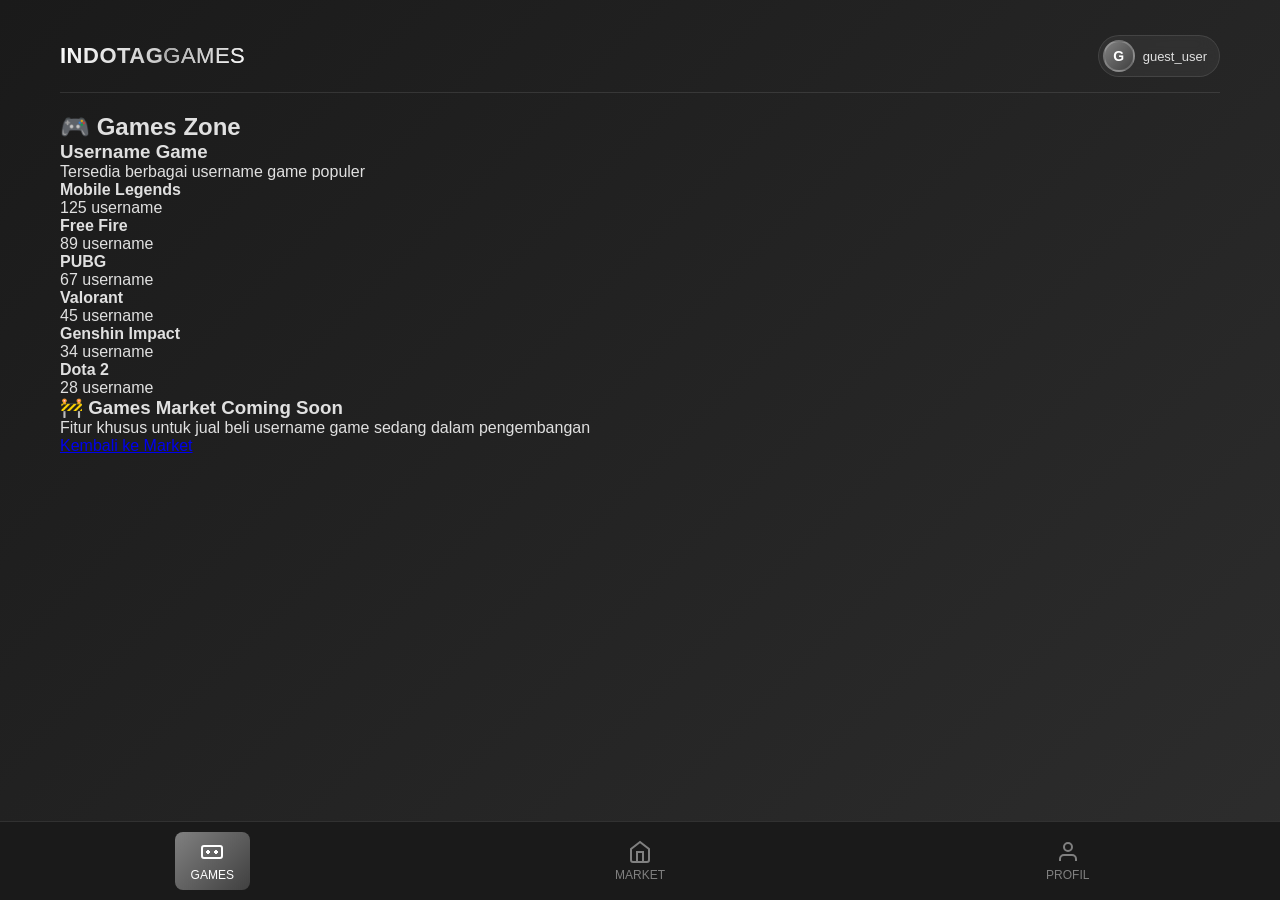
==== games.html @ 8c18d391 "Create games.html" ====
<!DOCTYPE html>
<html lang="en">
<head>
    <meta charset="UTF-8">
    <meta name="viewport" content="width=device-width, initial-scale=1.0, maximum-scale=1.0, user-scalable=no">
    <title>IndoTag - Games</title>
    <link rel="stylesheet" href="css/style.css">
    <link rel="stylesheet" href="css/profil.css">
    <script src="https://telegram.org/js/telegram-web-app.js"></script>
</head>
<body>
    <div class="container">
        <!-- Header -->
        <header class="header">
            <div class="logo">
                <h1>INDOTAG<span>GAMES</span></h1>
            </div>
            <div class="user-profile" id="userProfile">
                <div class="user-avatar" id="userAvatar">G</div>
                <span class="username" id="displayName">guest_user</span>
            </div>
        </header>

        <!-- Games Content -->
        <div class="games-container">
            <h2 class="section-title">🎮 Games Zone</h2>
            
            <!-- Featured Games -->
            <div class="featured-games">
                <div class="featured-card">
                    <h3>Username Game</h3>
                    <p>Tersedia berbagai username game populer</p>
                </div>
            </div>

            <!-- Game Categories -->
            <div class="game-categories">
                <div class="category-card">
                    <h4>Mobile Legends</h4>
                    <p>125 username</p>
                </div>
                <div class="category-card">
                    <h4>Free Fire</h4>
                    <p>89 username</p>
                </div>
                <div class="category-card">
                    <h4>PUBG</h4>
                    <p>67 username</p>
                </div>
                <div class="category-card">
                    <h4>Valorant</h4>
                    <p>45 username</p>
                </div>
                <div class="category-card">
                    <h4>Genshin Impact</h4>
                    <p>34 username</p>
                </div>
                <div class="category-card">
                    <h4>Dota 2</h4>
                    <p>28 username</p>
                </div>
            </div>

            <!-- Coming Soon -->
            <div class="coming-soon">
                <h3>🚧 Games Market Coming Soon</h3>
                <p>Fitur khusus untuk jual beli username game sedang dalam pengembangan</p>
                <a href="/index.html" class="back-to-market">Kembali ke Market</a>
            </div>
        </div>

        <!-- Bottom Navigation -->
        <nav class="bottom-nav">
            <a href="/games.html" class="nav-item active">
                <svg width="24" height="24" viewBox="0 0 24 24" fill="none" stroke="currentColor" stroke-width="2">
                    <rect x="2" y="6" width="20" height="12" rx="2"/>
                    <path d="M6 12h4M14 12h4M8 10v4M16 10v4"/>
                </svg>
                <span>GAMES</span>
            </a>
            <a href="/index.html" class="nav-item">
                <svg width="24" height="24" viewBox="0 0 24 24" fill="none" stroke="currentColor" stroke-width="2">
                    <path d="M3 9l9-7 9 7v11a2 2 0 0 1-2 2H5a2 2 0 0 1-2-2z"/>
                    <polyline points="9 22 9 12 15 12 15 22"/>
                </svg>
                <span>MARKET</span>
            </a>
            <a href="/profil.html" class="nav-item">
                <svg width="24" height="24" viewBox="0 0 24 24" fill="none" stroke="currentColor" stroke-width="2">
                    <path d="M20 21v-2a4 4 0 0 0-4-4H8a4 4 0 0 0-4 4v2"/>
                    <circle cx="12" cy="7" r="4"/>
                </svg>
                <span>PROFIL</span>
            </a>
        </nav>
    </div>

    <script src="js/main.js"></script>
</body>
</html>
---- css/style.css ----
* {
    margin: 0;
    padding: 0;
    box-sizing: border-box;
    font-family: -apple-system, BlinkMacSystemFont, 'Segoe UI', Roboto, Oxygen, Ubuntu, sans-serif;
}

html, body {
    width: 100%;
    height: 100%;
    overflow-x: hidden;
    position: fixed;
    overflow-y: auto;
}

body {
    background: linear-gradient(135deg, #1a1a1a 0%, #2d2d2d 100%);
    color: #e0e0e0;
    min-height: 100vh;
}

.container {
    max-width: 1200px;
    margin: 0 auto;
    padding: 20px 20px 80px 20px;
    width: 100%;
    min-height: 100%;
    overflow-y: auto;
}

/* Header */
.header {
    display: flex;
    justify-content: space-between;
    align-items: center;
    padding: 15px 0;
    border-bottom: 1px solid rgba(255,255,255,0.1);
    margin-bottom: 20px;
    width: 100%;
}

.logo h1 {
    font-size: 22px;
    font-weight: 700;
    background: linear-gradient(135deg, #ffffff 0%, #a0a0a0 100%);
    -webkit-background-clip: text;
    -webkit-text-fill-color: transparent;
    letter-spacing: 0.5px;
    white-space: nowrap;
}

.logo span {
    background: linear-gradient(135deg, #a0a0a0 0%, #ffffff 100%);
    -webkit-background-clip: text;
    -webkit-text-fill-color: transparent;
    font-weight: 300;
}

.user-profile {
    display: flex;
    align-items: center;
    gap: 8px;
    background: rgba(255,255,255,0.05);
    padding: 4px 12px 4px 4px;
    border-radius: 30px;
    border: 1px solid rgba(255,255,255,0.1);
    backdrop-filter: blur(10px);
    margin-left: auto;
}

.user-avatar {
    width: 32px;
    height: 32px;
    background: linear-gradient(135deg, #808080, #404040);
    color: white;
    border-radius: 50%;
    display: flex;
    align-items: center;
    justify-content: center;
    font-weight: 600;
    text-transform: uppercase;
    border: 2px solid rgba(255,255,255,0.2);
    font-size: 14px;
    overflow: hidden;
}

.user-avatar img {
    width: 100%;
    height: 100%;
    object-fit: cover;
}

.username {
    font-size: 13px;
    font-weight: 500;
    color: #e0e0e0;
    max-width: 120px;
    overflow: hidden;
    text-overflow: ellipsis;
    white-space: nowrap;
}

/* Search Section */
.search-section {
    margin-bottom: 20px;
    width: 100%;
}

.search-box {
    display: flex;
    gap: 8px;
    align-items: center;
    width: 100%;
}

.search-input-wrapper {
    position: relative;
    flex: 1;
}

.search-input-wrapper input {
    width: 100%;
    padding: 12px 40px 12px 16px;
    background: rgba(255, 255, 255, 0.05);
    border: 1px solid rgba(255, 255, 255, 0.1);
    border-radius: 10px;
    font-size: 14px;
    color: #e0e0e0;
    outline: none;
    transition: all 0.3s;
}

.search-input-wrapper input:focus {
    border-color: #808080;
    background: rgba(255, 255, 255, 0.08);
    box-shadow: 0 0 0 2px rgba(128, 128, 128, 0.2);
}

.search-input-wrapper input::placeholder {
    color: #808080;
}

.clear-search {
    position: absolute;
    right: 10px;
    top: 50%;
    transform: translateY(-50%);
    background: none;
    border: none;
    color: #808080;
    font-size: 20px;
    cursor: pointer;
    width: 24px;
    height: 24px;
    display: flex;
    align-items: center;
    justify-content: center;
    border-radius: 50%;
    transition: all 0.2s;
    padding: 0;
}

.clear-search:hover {
    background: rgba(255, 255, 255, 0.1);
    color: #ffffff;
}

/* Tombol Cari */
#searchBtn {
    padding: 12px 24px;
    background: linear-gradient(135deg, #808080, #404040);
    color: white;
    border: none;
    border-radius: 10px;
    font-size: 14px;
    font-weight: 600;
    cursor: pointer;
    transition: all 0.3s;
    text-transform: uppercase;
    letter-spacing: 0.5px;
    white-space: nowrap;
    min-width: 80px;
    height: 46px;
}

#searchBtn:hover {
    background: linear-gradient(135deg, #909090, #505050);
    transform: translateY(-2px);
    box-shadow: 0 5px 15px rgba(0, 0, 0, 0.3);
}

/* Filter Bar */
.filter-bar {
    display: flex;
    align-items: center;
    gap: 12px;
    margin-top: 12px;
    width: 100%;
}

.filter-toggle {
    display: flex;
    align-items: center;
    gap: 6px;
    padding: 8px 16px;
    background: rgba(255,255,255,0.05);
    border: 1px solid rgba(255,255,255,0.1);
    border-radius: 8px;
    color: #e0e0e0;
    font-weight: 600;
    font-size: 13px;
    cursor: pointer;
    transition: all 0.3s;
    white-space: nowrap;
}

.filter-toggle:hover {
    background: rgba(255,255,255,0.1);
    border-color: #808080;
}

.filter-toggle svg {
    stroke: #e0e0e0;
    width: 14px;
    height: 14px;
}

.active-filters {
    display: flex;
    flex-wrap: wrap;
    gap: 6px;
    flex: 1;
    overflow: hidden;
}

.filter-tag {
    display: inline-flex;
    align-items: center;
    gap: 4px;
    padding: 4px 10px;
    background: rgba(128,128,128,0.2);
    border: 1px solid rgba(128,128,128,0.3);
    border-radius: 16px;
    font-size: 11px;
    color: #e0e0e0;
    white-space: nowrap;
}

.filter-tag button {
    background: none;
    border: none;
    color: #808080;
    cursor: pointer;
    font-size: 14px;
    display: flex;
    align-items: center;
    padding: 0 2px;
}

.filter-tag button:hover {
    color: #ffffff;
}

/* Filter Panel - Full Screen */
.filter-panel {
    position: fixed;
    top: 100%;
    left: 0;
    right: 0;
    bottom: 0;
    background: #1a1a1a;
    transform: translateY(0);
    transition: transform 0.3s ease;
    z-index: 1000;
    width: 100%;
    height: 100%;
    display: flex;
    flex-direction: column;
    overflow: hidden;
}

.filter-panel.show {
    transform: translateY(-100%);
}

.filter-panel-header {
    display: flex;
    justify-content: space-between;
    align-items: center;
    padding: 16px 20px;
    border-bottom: 1px solid rgba(255,255,255,0.1);
    background: #1a1a1a;
    flex-shrink: 0;
}

.filter-panel-header h3 {
    color: #ffffff;
    font-size: 18px;
    font-weight: 600;
}

.close-filter {
    background: none;
    border: none;
    color: #808080;
    font-size: 28px;
    cursor: pointer;
    width: 40px;
    height: 40px;
    display: flex;
    align-items: center;
    justify-content: center;
    border-radius: 50%;
    transition: all 0.3s;
}

.close-filter:hover {
    background: rgba(255,255,255,0.1);
    color: #ffffff;
}

.filter-panel-content {
    padding: 20px;
    overflow-y: auto;
    flex: 1;
    -webkit-overflow-scrolling: touch;
}

/* Filter Group dengan Accordion */
.filter-group {
    margin-bottom: 12px;
    border: 1px solid rgba(255, 255, 255, 0.1);
    border-radius: 10px;
    overflow: hidden;
}

.filter-group-header {
    display: flex;
    justify-content: space-between;
    align-items: center;
    padding: 16px 20px;
    background: rgba(255, 255, 255, 0.03);
    cursor: pointer;
    transition: all 0.3s;
    border-bottom: 1px solid transparent;
}

.filter-group-header:hover {
    background: rgba(255, 255, 255, 0.05);
}

.filter-group-header.active {
    border-bottom-color: rgba(255, 255, 255, 0.1);
}

.filter-group-header .filter-label {
    margin-bottom: 0;
    font-size: 14px;
    color: #ffffff;
}

.filter-group-header .arrow {
    color: #808080;
    font-size: 16px;
    transition: transform 0.3s;
}

.filter-group-header.active .arrow {
    transform: rotate(180deg);
}

.filter-group-content {
    max-height: 0;
    opacity: 0;
    overflow: hidden;
    transition: max-height 0.3s ease, opacity 0.3s ease, padding 0.3s ease;
    padding: 0 20px;
    background: rgba(255, 255, 255, 0.02);
}

.filter-group-content.show {
    max-height: 500px;
    opacity: 1;
    padding: 20px;
}

.filter-group-content .filter-options {
    margin-bottom: 0;
}

.filter-label {
    display: block;
    color: #a0a0a0;
    font-size: 13px;
    font-weight: 600;
    text-transform: uppercase;
    letter-spacing: 0.5px;
    margin-bottom: 12px;
}

.filter-options {
    display: flex;
    flex-wrap: wrap;
    gap: 8px;
}

.filter-options.grid-2 {
    display: grid;
    grid-template-columns: repeat(2, 1fr);
    gap: 8px;
}

.filter-options.grid-3 {
    display: grid;
    grid-template-columns: repeat(3, 1fr);
    gap: 8px;
}

.filter-option {
    padding: 10px 12px;
    background: rgba(255,255,255,0.05);
    border: 1px solid rgba(255,255,255,0.1);
    border-radius: 8px;
    color: #e0e0e0;
    font-size: 13px;
    font-weight: 500;
    cursor: pointer;
    transition: all 0.3s;
    text-align: center;
    width: 100%;
}

.filter-option:hover {
    background: rgba(255,255,255,0.1);
    border-color: #808080;
}

.filter-option.active {
    background: linear-gradient(135deg, #808080, #404040);
    border-color: #808080;
    color: white;
}

.price-range {
    display: flex;
    align-items: center;
    gap: 10px;
}

.price-range input {
    flex: 1;
    padding: 12px;
    background: rgba(255,255,255,0.05);
    border: 1px solid rgba(255,255,255,0.1);
    border-radius: 8px;
    color: #e0e0e0;
    font-size: 14px;
    outline: none;
    min-width: 0;
}

.price-range input:focus {
    border-color: #808080;
}

.price-range span {
    color: #808080;
    font-size: 14px;
}

.filter-panel-footer {
    display: flex;
    gap: 12px;
    padding: 16px 20px;
    border-top: 1px solid rgba(255,255,255,0.1);
    background: #1a1a1a;
    flex-shrink: 0;
}

.btn-reset, .btn-apply {
    flex: 1;
    padding: 14px;
    border-radius: 10px;
    font-size: 14px;
    font-weight: 600;
    cursor: pointer;
    transition: all 0.3s;
    text-transform: uppercase;
    letter-spacing: 0.5px;
}

.btn-reset {
    background: rgba(255,255,255,0.05);
    border: 1px solid rgba(255,255,255,0.1);
    color: #e0e0e0;
}

.btn-reset:hover {
    background: rgba(255,255,255,0.1);
}

.btn-apply {
    background: linear-gradient(135deg, #808080, #404040);
    border: none;
    color: white;
}

.btn-apply:hover {
    background: linear-gradient(135deg, #909090, #505050);
}

/* Overlay */
.filter-overlay {
    position: fixed;
    top: 0;
    left: 0;
    right: 0;
    bottom: 0;
    background: rgba(0,0,0,0.7);
    opacity: 0;
    visibility: hidden;
    transition: all 0.3s;
    z-index: 999;
}

.filter-overlay.show {
    opacity: 1;
    visibility: visible;
}

/* Stats Bar */
.stats-bar {
    display: grid;
    grid-template-columns: repeat(5, 1fr);
    gap: 10px;
    padding: 16px;
    background: rgba(255,255,255,0.03);
    border: 1px solid rgba(255,255,255,0.05);
    border-radius: 14px;
    margin-bottom: 24px;
}

.stat-item {
    text-align: center;
}

.stat-label {
    display: block;
    font-size: 11px;
    color: #808080;
    margin-bottom: 4px;
    text-transform: uppercase;
    letter-spacing: 0.5px;
}

.stat-value {
    display: block;
    font-size: 18px;
    font-weight: 700;
    color: #ffffff;
    background: linear-gradient(135deg, #ffffff, #a0a0a0);
    -webkit-background-clip: text;
    -webkit-text-fill-color: transparent;
}

/* Username Grid - 2 Cards per row */
.username-grid {
    display: grid;
    grid-template-columns: repeat(2, 1fr);
    gap: 16px;
    margin-top: 16px;
    margin-bottom: 20px;
    width: 100%;
}

.username-card {
    background: rgba(255,255,255,0.03);
    border: 1px solid rgba(255,255,255,0.05);
    border-radius: 14px;
    padding: 16px;
    transition: all 0.3s;
    position: relative;
    overflow: hidden;
    width: 100%;
}

.username-card::before {
    content: '';
    position: absolute;
    top: 0;
    left: 0;
    right: 0;
    height: 3px;
    background: linear-gradient(90deg, #808080, #404040);
    opacity: 0;
    transition: opacity 0.3s;
}

.username-card:hover {
    transform: translateY(-3px);
    border-color: rgba(128,128,128,0.3);
    box-shadow: 0 8px 20px rgba(0,0,0,0.3);
    background: rgba(255,255,255,0.05);
}

.username-card:hover::before {
    opacity: 1;
}

.username-card.sold {
    opacity: 0.6;
}

.username-card.sold::before {
    background: linear-gradient(90deg, #404040, #1a1a1a);
}

.username-name {
    font-size: 18px;
    font-weight: 700;
    color: #ffffff;
    margin-bottom: 10px;
    letter-spacing: 0.3px;
    word-break: break-word;
}

.username-type {
    display: inline-block;
    padding: 4px 10px;
    background: rgba(128,128,128,0.2);
    border: 1px solid rgba(128,128,128,0.3);
    border-radius: 16px;
    font-size: 10px;
    font-weight: 600;
    color: #a0a0a0;
    margin-bottom: 8px;
    text-transform: uppercase;
}

.username-category {
    font-size: 12px;
    color: #808080;
    margin-bottom: 12px;
    line-height: 1.4;
    word-break: break-word;
}

.username-details {
    display: flex;
    justify-content: space-between;
    align-items: center;
    margin-top: 12px;
    padding-top: 12px;
    border-top: 1px solid rgba(255,255,255,0.05);
}

.username-price {
    font-size: 18px;
    font-weight: 700;
    color: #ffffff;
}

.username-price::before {
    content: '$';
    font-size: 13px;
    color: #808080;
    margin-right: 2px;
}

.username-status {
    padding: 4px 10px;
    border-radius: 16px;
    font-size: 10px;
    font-weight: 600;
    text-transform: uppercase;
}

.status-available {
    background: rgba(64,128,64,0.2);
    border: 1px solid rgba(64,128,64,0.3);
    color: #90ee90;
}

.status-sold {
    background: rgba(128,64,64,0.2);
    border: 1px solid rgba(128,64,64,0.3);
    color: #ff6b6b;
}

/* Loading State */
.loading {
    text-align: center;
    padding: 40px;
    color: #808080;
    font-size: 14px;
    grid-column: 1 / -1;
}

/* No Results */
.no-results {
    grid-column: 1 / -1;
    text-align: center;
    padding: 40px 20px;
    color: #808080;
    font-size: 15px;
    background: rgba(255,255,255,0.02);
    border-radius: 14px;
    border: 1px solid rgba(255,255,255,0.05);
}

/* Search Suggestion */
.search-suggestion {
    position: absolute;
    top: 100%;
    left: 0;
    right: 0;
    background: #2d2d2d;
    border: 1px solid rgba(255, 255, 255, 0.1);
    border-radius: 10px;
    margin-top: 5px;
    max-height: 200px;
    overflow-y: auto;
    z-index: 1000;
    display: none;
    box-shadow: 0 10px 20px rgba(0, 0, 0, 0.3);
}

.suggestion-item {
    padding: 12px 16px;
    cursor: pointer;
    transition: all 0.2s;
    border-bottom: 1px solid rgba(255, 255, 255, 0.05);
    color: #e0e0e0;
}

.suggestion-item:last-child {
    border-bottom: none;
}

.suggestion-item:hover {
    background: rgba(128, 128, 128, 0.2);
    color: #ffffff;
}

/* Responsive */
@media (max-width: 600px) {
    .container {
        padding: 16px 16px 80px 16px;
    }
    
    .stats-bar {
        grid-template-columns: repeat(3, 1fr);
        gap: 8px;
        padding: 12px;
    }
    
    .stat-value {
        font-size: 16px;
    }
    
    .username-grid {
        gap: 12px;
    }
    
    .username-card {
        padding: 14px;
    }
    
    .username-name {
        font-size: 16px;
    }
    
    .filter-panel-content {
        padding: 16px;
    }
    
    .filter-options.grid-3 {
        grid-template-columns: repeat(2, 1fr);
    }
    
    .nav-item {
        padding: 6px 12px;
    }
    
    .nav-item svg {
        width: 20px;
        height: 20px;
    }
}

@media (max-width: 480px) {
    .header {
        padding: 12px 0;
    }
    
    .logo h1 {
        font-size: 18px;
    }
    
    .user-profile {
        padding: 3px 10px 3px 3px;
    }
    
    .user-avatar {
        width: 28px;
        height: 28px;
        font-size: 12px;
    }
    
    .username {
        font-size: 12px;
        max-width: 100px;
    }
    
    .search-box {
        flex-direction: row;
    }
    
    #searchBtn {
        width: auto;
        padding: 12px 16px;
        min-width: 70px;
    }
    
    .filter-bar {
        flex-wrap: wrap;
    }
    
    .filter-toggle {
        width: 100%;
        justify-content: center;
    }
    
    .active-filters {
        width: 100%;
    }
    
    .bottom-nav {
        padding: 5px 0 10px 0;
    }
    
    .nav-item {
        font-size: 10px;
        padding: 6px 10px;
    }
    
    .nav-item svg {
        width: 18px;
        height: 18px;
    }
}
---- css/profil.css ----
/* Profile Container */
.profile-container {
    padding: 0 0 80px 0;
    width: 100%;
}

/* Profile Header */
.profile-header {
    display: flex;
    align-items: center;
    gap: 20px;
    padding: 20px;
    background: rgba(255, 255, 255, 0.03);
    border: 1px solid rgba(255, 255, 255, 0.05);
    border-radius: 16px;
    margin-bottom: 20px;
}

.profile-avatar {
    width: 80px;
    height: 80px;
    background: linear-gradient(135deg, #808080, #404040);
    border-radius: 50%;
    display: flex;
    align-items: center;
    justify-content: center;
    border: 3px solid rgba(255, 255, 255, 0.2);
    overflow: hidden;
}

.profile-avatar img {
    width: 100%;
    height: 100%;
    object-fit: cover;
}

.profile-avatar span {
    font-size: 36px;
    font-weight: 600;
    color: white;
    text-transform: uppercase;
}

.profile-info {
    flex: 1;
}

.profile-info h2 {
    font-size: 22px;
    font-weight: 700;
    color: #ffffff;
    margin-bottom: 5px;
}

.profile-username {
    font-size: 14px;
    color: #a0a0a0;
    margin-bottom: 8px;
}

.profile-badge {
    display: inline-block;
    padding: 4px 12px;
    background: rgba(128, 128, 128, 0.2);
    border: 1px solid rgba(128, 128, 128, 0.3);
    border-radius: 20px;
    font-size: 12px;
    color: #e0e0e0;
}

/* Add Username Button */
.add-username-container {
    margin-bottom: 20px;
}

.add-username-btn {
    width: 100%;
    padding: 16px;
    background: linear-gradient(135deg, #808080, #404040);
    border: none;
    border-radius: 12px;
    color: white;
    font-size: 16px;
    font-weight: 600;
    cursor: pointer;
    display: flex;
    align-items: center;
    justify-content: center;
    gap: 8px;
    transition: all 0.3s;
    text-transform: uppercase;
    letter-spacing: 0.5px;
}

.add-username-btn:hover {
    background: linear-gradient(135deg, #909090, #505050);
    transform: translateY(-2px);
    box-shadow: 0 5px 15px rgba(0, 0, 0, 0.3);
}

.add-username-btn svg {
    stroke: white;
}

/* Asset Stats Card - BARU */
.asset-stats-card {
    background: rgba(255, 255, 255, 0.03);
    border: 1px solid rgba(255, 255, 255, 0.1);
    border-radius: 12px;
    padding: 20px;
    margin-bottom: 24px;
    display: flex;
    justify-content: space-between;
    align-items: center;
    backdrop-filter: blur(10px);
}

.asset-stat-item {
    flex: 1;
    display: flex;
    flex-direction: column;
}

.asset-stat-item.left {
    text-align: left;
    align-items: flex-start;
}

.asset-stat-item.center {
    text-align: left;
    align-items: flex-start;
    border-left: 1px solid rgba(255, 255, 255, 0.1);
    border-right: 1px solid rgba(255, 255, 255, 0.1);
    padding: 0 20px;
}

.asset-stat-item.right {
    text-align: left;
    align-items: flex-start;
}

.asset-stat-label {
    font-size: 12px;
    color: #a0a0a0;
    text-transform: uppercase;
    letter-spacing: 0.5px;
    margin-bottom: 8px;
    font-weight: 500;
}

.asset-stat-value {
    font-size: 18px;
    font-weight: 700;
    color: #ffffff;
    background: linear-gradient(135deg, #ffffff, #e0e0e0);
    -webkit-background-clip: text;
    -webkit-text-fill-color: transparent;
}

/* Info Section */
.info-section {
    background: rgba(255, 255, 255, 0.03);
    border: 1px solid rgba(255, 255, 255, 0.05);
    border-radius: 16px;
    padding: 20px;
    margin-bottom: 24px;
}

.info-section h3 {
    font-size: 16px;
    font-weight: 600;
    color: #ffffff;
    margin-bottom: 16px;
}

.info-grid {
    display: grid;
    grid-template-columns: repeat(2, 1fr);
    gap: 16px;
}

.info-item {
    display: flex;
    flex-direction: column;
    gap: 5px;
}

.info-label {
    font-size: 12px;
    color: #808080;
    text-transform: uppercase;
    letter-spacing: 0.5px;
}

.info-value {
    font-size: 14px;
    font-weight: 500;
    color: #ffffff;
}

/* My Usernames Section */
.my-usernames-section {
    background: rgba(255, 255, 255, 0.03);
    border: 1px solid rgba(255, 255, 255, 0.05);
    border-radius: 16px;
    padding: 20px;
    margin-bottom: 24px;
}

.my-usernames-section h3 {
    font-size: 16px;
    font-weight: 600;
    color: #ffffff;
    margin-bottom: 16px;
}

.my-usernames-grid {
    display: grid;
    grid-template-columns: 1fr;
    gap: 12px;
    min-height: 100px;
}

.my-username-card {
    background: rgba(255, 255, 255, 0.02);
    border: 1px solid rgba(255, 255, 255, 0.05);
    border-radius: 12px;
    padding: 16px;
    display: flex;
    justify-content: space-between;
    align-items: center;
    transition: all 0.3s;
}

.my-username-card:hover {
    background: rgba(255, 255, 255, 0.05);
    border-color: rgba(128, 128, 128, 0.3);
}

.my-username-info {
    flex: 1;
}

.my-username-name {
    font-size: 16px;
    font-weight: 600;
    color: #ffffff;
    margin-bottom: 4px;
}

.my-username-meta {
    font-size: 12px;
    color: #808080;
}

.my-username-price {
    font-size: 16px;
    font-weight: 700;
    color: #ffffff;
    padding: 0 12px;
}

.my-username-price::before {
    content: '$';
    font-size: 12px;
    color: #808080;
    margin-right: 2px;
}

.my-username-status {
    padding: 4px 12px;
    border-radius: 20px;
    font-size: 11px;
    font-weight: 600;
    text-transform: uppercase;
}

.status-selling {
    background: rgba(64, 128, 64, 0.2);
    border: 1px solid rgba(64, 128, 64, 0.3);
    color: #90ee90;
}

.status-sold {
    background: rgba(128, 64, 64, 0.2);
    border: 1px solid rgba(128, 64, 64, 0.3);
    color: #ff6b6b;
}

.status-bought {
    background: rgba(64, 64, 128, 0.2);
    border: 1px solid rgba(64, 64, 128, 0.3);
    color: #6b8cff;
}

/* Loading State */
.loading {
    text-align: center;
    padding: 20px;
    color: #808080;
    font-size: 14px;
}

/* No Results */
.no-results {
    text-align: center;
    padding: 30px;
    color: #808080;
    font-size: 14px;
    background: rgba(255, 255, 255, 0.02);
    border-radius: 12px;
}

/* Bottom Navigation - SAMA PERSIS dengan style.css */
.bottom-nav {
  position: fixed;
  bottom: 0;
  left: 0;
  right: 0;
  background: #1a1a1a;
  border-top: 1px solid rgba(255, 255, 255, 0.1);
  display: flex;
  justify-content: space-around;
  padding: 10px 0;
  z-index: 100;
  backdrop-filter: blur(10px);
}

.nav-item {
  display: flex;
  flex-direction: column;
  align-items: center;
  gap: 4px;
  color: #808080;
  text-decoration: none;
  font-size: 12px;
  font-weight: 500;
  transition: all 0.3s;
  padding: 8px 16px;
  border-radius: 8px;
}

.nav-item svg {
  width: 24px;
  height: 24px;
  stroke: currentColor;
  transition: all 0.3s;
}

.nav-item.active {
  color: #ffffff;
  background: linear-gradient(135deg, #808080, #404040);
}

.nav-item.active svg {
  stroke: #ffffff;
}

.nav-item:hover:not(.active) {
  color: #e0e0e0;
  background: rgba(255, 255, 255, 0.05);
}

/* Responsive */
@media (max-width: 600px) {
  .nav-item {
    padding: 6px 12px;
    font-size: 11px;
  }

  .nav-item svg {
    width: 22px;
    height: 22px;
  }

  .game-categories {
    grid-template-columns: 1fr;
  }
}

@media (max-width: 480px) {
  .bottom-nav {
    padding: 8px 0;
  }

  .nav-item {
    font-size: 10px;
    padding: 6px 10px;
  }

  .nav-item svg {
    width: 20px;
    height: 20px;
  }
}
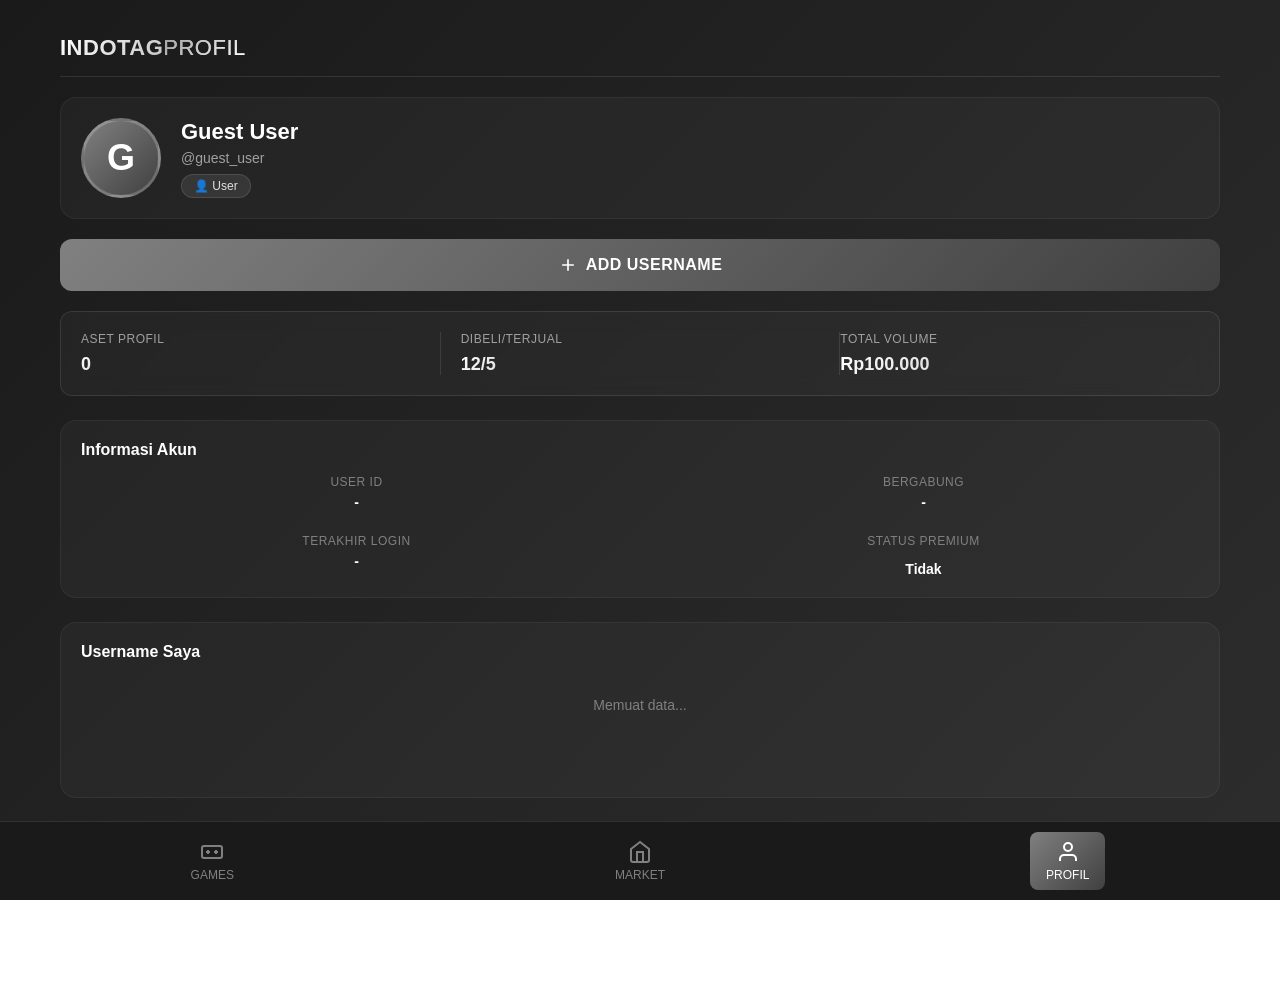
==== commit 13670198: "Update games.html" ====
--- a/games.html
+++ b/games.html
@@ -3,7 +3,7 @@
 <head>
     <meta charset="UTF-8">
     <meta name="viewport" content="width=device-width, initial-scale=1.0, maximum-scale=1.0, user-scalable=no">
-    <title>IndoTag - Games</title>
+    <title>IndoTag - Profil</title>
     <link rel="stylesheet" href="css/style.css">
     <link rel="stylesheet" href="css/profil.css">
     <script src="https://telegram.org/js/telegram-web-app.js"></script>
@@ -13,88 +13,210 @@
         <!-- Header -->
         <header class="header">
             <div class="logo">
-                <h1>INDOTAG<span>GAMES</span></h1>
-            </div>
-            <div class="user-profile" id="userProfile">
-                <div class="user-avatar" id="userAvatar">G</div>
-                <span class="username" id="displayName">guest_user</span>
+                <h1>INDOTAG<span>PROFIL</span></h1>
+            </div>
+            <div class="user-profile" id="userProfile" style="display: none;">
+                <!-- Hidden karena profil ditampilkan di bawah -->
             </div>
         </header>
 
-        <!-- Games Content -->
-        <div class="games-container">
-            <h2 class="section-title">🎮 Games Zone</h2>
-            
-            <!-- Featured Games -->
-            <div class="featured-games">
-                <div class="featured-card">
-                    <h3>Username Game</h3>
-                    <p>Tersedia berbagai username game populer</p>
-                </div>
-            </div>
-
-            <!-- Game Categories -->
-            <div class="game-categories">
-                <div class="category-card">
-                    <h4>Mobile Legends</h4>
-                    <p>125 username</p>
-                </div>
-                <div class="category-card">
-                    <h4>Free Fire</h4>
-                    <p>89 username</p>
-                </div>
-                <div class="category-card">
-                    <h4>PUBG</h4>
-                    <p>67 username</p>
-                </div>
-                <div class="category-card">
-                    <h4>Valorant</h4>
-                    <p>45 username</p>
-                </div>
-                <div class="category-card">
-                    <h4>Genshin Impact</h4>
-                    <p>34 username</p>
-                </div>
-                <div class="category-card">
-                    <h4>Dota 2</h4>
-                    <p>28 username</p>
-                </div>
-            </div>
-
-            <!-- Coming Soon -->
-            <div class="coming-soon">
-                <h3>🚧 Games Market Coming Soon</h3>
-                <p>Fitur khusus untuk jual beli username game sedang dalam pengembangan</p>
-                <a href="/index.html" class="back-to-market">Kembali ke Market</a>
-            </div>
+        <!-- Profile Content -->
+        <div class="profile-container">
+            <!-- Profile Header -->
+            <div class="profile-header">
+                <div class="profile-avatar" id="profileAvatar">
+                    <img src="" alt="avatar" id="profileAvatarImg" style="display: none;">
+                    <span id="profileAvatarText">G</span>
+                </div>
+                <div class="profile-info">
+                    <h2 id="profileName">Guest User</h2>
+                    <div class="profile-username" id="profileUsername">@guest_user</div>
+                    <div class="profile-badge" id="profileBadge">👤 User</div>
+                </div>
+            </div>
+
+            <!-- Add Username Button -->
+            <div class="add-username-container">
+                <button class="add-username-btn" id="addUsernameBtn">
+                    <svg width="20" height="20" viewBox="0 0 24 24" fill="none" stroke="currentColor" stroke-width="2">
+                        <path d="M12 5v14M5 12h14"/>
+                    </svg>
+                    ADD USERNAME
+                </button>
+            </div>
+
+            <!-- Asset Stats Card -->
+            <div class="asset-stats-card">
+                <div class="asset-stat-item left">
+                    <span class="asset-stat-label">Aset profil</span>
+                    <span class="asset-stat-value" id="assetCount">0</span>
+                </div>
+                <div class="asset-stat-item center">
+                    <span class="asset-stat-label">Dibeli/Terjual</span>
+                    <span class="asset-stat-value" id="boughtSoldCount">12/5</span>
+                </div>
+                <div class="asset-stat-item right">
+                    <span class="asset-stat-label">Total Volume</span>
+                    <span class="asset-stat-value" id="totalVolume">Rp100.000</span>
+                </div>
+            </div>
+
+            <!-- User Info Details -->
+            <div class="info-section">
+                <h3>Informasi Akun</h3>
+                <div class="info-grid">
+                    <div class="info-item">
+                        <span class="info-label">User ID</span>
+                        <span class="info-value" id="infoUserId">-</span>
+                    </div>
+                    <div class="info-item">
+                        <span class="info-label">Bergabung</span>
+                        <span class="info-value" id="infoJoinDate">-</span>
+                    </div>
+                    <div class="info-item">
+                        <span class="info-label">Terakhir Login</span>
+                        <span class="info-value" id="infoLastLogin">-</span>
+                    </div>
+                    <div class="info-item">
+                        <span class="info-label">Status Premium</span>
+                        <span class="info-value" id="infoPremium">Tidak</span>
+                    </div>
+                </div>
+            </div>
+
+            <!-- My Usernames Section -->
+            <div class="my-usernames-section">
+                <h3>Username Saya</h3>
+                <div class="my-usernames-grid" id="myUsernamesGrid">
+                    <div class="loading">Memuat data...</div>
+                </div>
+            </div>
+        </div>
+
+        <!-- Message Button -->
+        <button class="message-button" id="messageButton" style="display: none;">
+          <svg width="24" height="24" viewBox="0 0 24 24" fill="none" stroke="currentColor" stroke-width="2">
+            <path d="M21 15a2 2 0 0 1-2 2H7l-4 4V5a2 2 0 0 1 2-2h14a2 2 0 0 1 2 2z" />
+          </svg>
+          <span class="notification-badge" id="messageBadge" style="display: none;">1</span>
+        </button>
+        
+        <!-- Add Username Modal -->
+        <div class="modal-overlay" id="addUsernameModal">
+          <div class="modal-container">
+            <div class="modal-header">
+              <h3>Tambah Username</h3>
+              <button class="modal-close" id="closeAddModal">×</button>
+            </div>
+            <div class="modal-content">
+              <div class="status-message info" id="addStatusMessage" style="display: none;"></div>
+        
+              <!-- Step 1: Input Username -->
+              <div id="step1">
+                <div class="form-group">
+                  <label>Username / Channel / Group</label>
+                  <input type="text" id="targetUsername" placeholder="Contoh: @username atau https://t.me/..." />
+                </div>
+                <div class="info-box">
+                  <div class="info-item">
+                    <span class="info-label">Tipe</span>
+                    <span class="info-value" id="targetType">-</span>
+                  </div>
+                  <div class="info-item">
+                    <span class="info-label">ID</span>
+                    <span class="info-value" id="targetId">-</span>
+                  </div>
+                  <div class="info-item">
+                    <span class="info-label">Title</span>
+                    <span class="info-value" id="targetTitle">-</span>
+                  </div>
+                </div>
+              </div>
+        
+              <!-- Step 2: OTP Verification -->
+              <div id="step2" style="display: none;">
+                <div class="form-group">
+                  <label>Masukkan Kode OTP 6 Digit</label>
+                  <input type="text" class="otp-input" id="otpInput" placeholder="••••••" maxlength="6" />
+                </div>
+                <div class="info-box">
+                  <div class="info-item">
+                    <span class="info-label">Kode OTP telah dikirim ke</span>
+                    <span class="info-value" id="otpTarget">-</span>
+                  </div>
+                  <div class="info-item">
+                    <span class="info-label">Sisa waktu</span>
+                    <span class="info-value" id="otpTimer">5:00</span>
+                  </div>
+                </div>
+              </div>
+            </div>
+            <div class="modal-footer">
+              <button class="btn-secondary" id="cancelAddBtn">Batal</button>
+              <button class="btn-primary" id="confirmAddBtn">Lanjutkan</button>
+            </div>
+          </div>
+        </div>
+        
+        <!-- OTP Modal -->
+        <div class="modal-overlay" id="otpModal">
+          <div class="modal-container">
+            <div class="modal-header">
+              <h3>Verifikasi OTP</h3>
+              <button class="modal-close" id="closeOtpModal">×</button>
+            </div>
+            <div class="modal-content">
+              <div class="status-message info" id="otpStatusMessage" style="display: none;"></div>
+        
+              <div class="form-group">
+                <label>Masukkan Kode OTP</label>
+                <input type="text" class="otp-input" id="pendingOtpInput" placeholder="••••••" maxlength="6" />
+              </div>
+        
+              <div class="info-box">
+                <div class="info-item">
+                  <span class="info-label">Target</span>
+                  <span class="info-value" id="pendingTarget">-</span>
+                </div>
+                <div class="info-item">
+                  <span class="info-label">Sisa waktu</span>
+                  <span class="info-value" id="pendingTimer">5:00</span>
+                </div>
+              </div>
+            </div>
+            <div class="modal-footer">
+              <button class="btn-secondary" id="cancelOtpBtn">Batal</button>
+              <button class="btn-primary" id="verifyOtpBtn">Verifikasi</button>
+            </div>
+          </div>
         </div>
 
         <!-- Bottom Navigation -->
         <nav class="bottom-nav">
-            <a href="/games.html" class="nav-item active">
-                <svg width="24" height="24" viewBox="0 0 24 24" fill="none" stroke="currentColor" stroke-width="2">
-                    <rect x="2" y="6" width="20" height="12" rx="2"/>
-                    <path d="M6 12h4M14 12h4M8 10v4M16 10v4"/>
-                </svg>
-                <span>GAMES</span>
-            </a>
-            <a href="/index.html" class="nav-item">
-                <svg width="24" height="24" viewBox="0 0 24 24" fill="none" stroke="currentColor" stroke-width="2">
-                    <path d="M3 9l9-7 9 7v11a2 2 0 0 1-2 2H5a2 2 0 0 1-2-2z"/>
-                    <polyline points="9 22 9 12 15 12 15 22"/>
-                </svg>
-                <span>MARKET</span>
-            </a>
-            <a href="/profil.html" class="nav-item">
-                <svg width="24" height="24" viewBox="0 0 24 24" fill="none" stroke="currentColor" stroke-width="2">
-                    <path d="M20 21v-2a4 4 0 0 0-4-4H8a4 4 0 0 0-4 4v2"/>
-                    <circle cx="12" cy="7" r="4"/>
-                </svg>
-                <span>PROFIL</span>
-            </a>
+          <a href="games.html" class="nav-item">
+            <svg width="24" height="24" viewBox="0 0 24 24" fill="none" stroke="currentColor" stroke-width="2">
+              <rect x="2" y="6" width="20" height="12" rx="2" />
+              <path d="M6 12h4M14 12h4M8 10v4M16 10v4" />
+            </svg>
+            <span>GAMES</span>
+          </a>
+          <a href="index.html" class="nav-item">
+            <svg width="24" height="24" viewBox="0 0 24 24" fill="none" stroke="currentColor" stroke-width="2">
+              <path d="M3 9l9-7 9 7v11a2 2 0 0 1-2 2H5a2 2 0 0 1-2-2z" />
+              <polyline points="9 22 9 12 15 12 15 22" />
+            </svg>
+            <span>MARKET</span>
+          </a>
+          <a href="profil.html" class="nav-item active">
+            <svg width="24" height="24" viewBox="0 0 24 24" fill="none" stroke="currentColor" stroke-width="2">
+              <path d="M20 21v-2a4 4 0 0 0-4-4H8a4 4 0 0 0-4 4v2" />
+              <circle cx="12" cy="7" r="4" />
+            </svg>
+            <span>PROFIL</span>
+          </a>
         </nav>
-    </div>
 
     <script src="js/main.js"></script>
+    <script src="js/profil.js"></script>
 </body>
 </html>
--- a/css/profil.css
+++ b/css/profil.css
@@ -393,3 +393,330 @@
     height: 20px;
   }
 }
+
+/* Modal Styles */
+.modal-overlay {
+    position: fixed;
+    top: 0;
+    left: 0;
+    right: 0;
+    bottom: 0;
+    background: rgba(0, 0, 0, 0.8);
+    display: flex;
+    align-items: center;
+    justify-content: center;
+    z-index: 2000;
+    opacity: 0;
+    visibility: hidden;
+    transition: all 0.3s;
+    backdrop-filter: blur(5px);
+}
+
+.modal-overlay.show {
+    opacity: 1;
+    visibility: visible;
+}
+
+.modal-container {
+    background: #2d2d2d;
+    border: 1px solid rgba(255, 255, 255, 0.1);
+    border-radius: 20px;
+    width: 90%;
+    max-width: 400px;
+    max-height: 90vh;
+    overflow-y: auto;
+    box-shadow: 0 20px 40px rgba(0, 0, 0, 0.4);
+    transform: scale(0.9);
+    transition: transform 0.3s;
+}
+
+.modal-overlay.show .modal-container {
+    transform: scale(1);
+}
+
+.modal-header {
+    display: flex;
+    justify-content: space-between;
+    align-items: center;
+    padding: 20px;
+    border-bottom: 1px solid rgba(255, 255, 255, 0.1);
+}
+
+.modal-header h3 {
+    color: #ffffff;
+    font-size: 18px;
+    font-weight: 600;
+    margin: 0;
+}
+
+.modal-close {
+    background: none;
+    border: none;
+    color: #808080;
+    font-size: 24px;
+    cursor: pointer;
+    width: 32px;
+    height: 32px;
+    display: flex;
+    align-items: center;
+    justify-content: center;
+    border-radius: 50%;
+    transition: all 0.3s;
+}
+
+.modal-close:hover {
+    background: rgba(255, 255, 255, 0.1);
+    color: #ffffff;
+}
+
+.modal-content {
+    padding: 20px;
+}
+
+.modal-footer {
+    display: flex;
+    gap: 12px;
+    padding: 20px;
+    border-top: 1px solid rgba(255, 255, 255, 0.1);
+}
+
+/* Form Styles */
+.form-group {
+    margin-bottom: 20px;
+}
+
+.form-group label {
+    display: block;
+    color: #a0a0a0;
+    font-size: 12px;
+    font-weight: 600;
+    text-transform: uppercase;
+    letter-spacing: 0.5px;
+    margin-bottom: 8px;
+}
+
+.form-group input {
+    width: 100%;
+    padding: 14px 16px;
+    background: rgba(255, 255, 255, 0.05);
+    border: 1px solid rgba(255, 255, 255, 0.1);
+    border-radius: 10px;
+    color: #e0e0e0;
+    font-size: 14px;
+    outline: none;
+    transition: all 0.3s;
+}
+
+.form-group input:focus {
+    border-color: #808080;
+    background: rgba(255, 255, 255, 0.08);
+    box-shadow: 0 0 0 2px rgba(128, 128, 128, 0.2);
+}
+
+.form-group input::placeholder {
+    color: #808080;
+}
+
+/* Info Box */
+.info-box {
+    background: rgba(128, 128, 128, 0.1);
+    border: 1px solid rgba(255, 255, 255, 0.05);
+    border-radius: 10px;
+    padding: 16px;
+    margin-bottom: 20px;
+}
+
+.info-item {
+    display: flex;
+    justify-content: space-between;
+    align-items: center;
+    margin-bottom: 8px;
+}
+
+.info-item:last-child {
+    margin-bottom: 0;
+}
+
+.info-label {
+    color: #808080;
+    font-size: 12px;
+}
+
+.info-value {
+    color: #ffffff;
+    font-size: 14px;
+    font-weight: 600;
+}
+
+.info-value.success {
+    color: #90ee90;
+}
+
+.info-value.error {
+    color: #ff6b6b;
+}
+
+.info-value.warning {
+    color: #ffd700;
+}
+
+/* OTP Input */
+.otp-input {
+    font-size: 24px;
+    letter-spacing: 8px;
+    text-align: center;
+    font-weight: 700;
+}
+
+/* Message Button */
+.message-button {
+    position: fixed;
+    bottom: 100px;
+    right: 20px;
+    width: 56px;
+    height: 56px;
+    background: linear-gradient(135deg, #808080, #404040);
+    border: none;
+    border-radius: 50%;
+    color: white;
+    cursor: pointer;
+    display: flex;
+    align-items: center;
+    justify-content: center;
+    box-shadow: 0 4px 12px rgba(0, 0, 0, 0.3);
+    transition: all 0.3s;
+    z-index: 100;
+}
+
+.message-button:hover {
+    transform: scale(1.1);
+    box-shadow: 0 6px 16px rgba(0, 0, 0, 0.4);
+}
+
+.message-button svg {
+    width: 24px;
+    height: 24px;
+    stroke: white;
+}
+
+.message-button.has-message {
+    animation: pulse 2s infinite;
+}
+
+@keyframes pulse {
+    0% {
+        box-shadow: 0 0 0 0 rgba(128, 128, 128, 0.7);
+    }
+    70% {
+        box-shadow: 0 0 0 10px rgba(128, 128, 128, 0);
+    }
+    100% {
+        box-shadow: 0 0 0 0 rgba(128, 128, 128, 0);
+    }
+}
+
+/* Notification Badge */
+.notification-badge {
+    position: absolute;
+    top: -5px;
+    right: -5px;
+    background: #ff6b6b;
+    color: white;
+    font-size: 10px;
+    font-weight: 600;
+    min-width: 18px;
+    height: 18px;
+    border-radius: 9px;
+    display: flex;
+    align-items: center;
+    justify-content: center;
+    padding: 0 4px;
+}
+
+/* Status Messages */
+.status-message {
+    padding: 12px 16px;
+    border-radius: 10px;
+    margin-bottom: 16px;
+    font-size: 13px;
+}
+
+.status-message.success {
+    background: rgba(64, 128, 64, 0.2);
+    border: 1px solid rgba(64, 128, 64, 0.3);
+    color: #90ee90;
+}
+
+.status-message.error {
+    background: rgba(128, 64, 64, 0.2);
+    border: 1px solid rgba(128, 64, 64, 0.3);
+    color: #ff6b6b;
+}
+
+.status-message.warning {
+    background: rgba(128, 128, 64, 0.2);
+    border: 1px solid rgba(128, 128, 64, 0.3);
+    color: #ffd700;
+}
+
+.status-message.info {
+    background: rgba(64, 64, 128, 0.2);
+    border: 1px solid rgba(64, 64, 128, 0.3);
+    color: #6b8cff;
+}
+
+/* Buttons */
+.btn-primary, .btn-secondary {
+    flex: 1;
+    padding: 14px;
+    border-radius: 10px;
+    font-size: 14px;
+    font-weight: 600;
+    cursor: pointer;
+    transition: all 0.3s;
+    text-transform: uppercase;
+    letter-spacing: 0.5px;
+    border: none;
+}
+
+.btn-primary {
+    background: linear-gradient(135deg, #808080, #404040);
+    color: white;
+}
+
+.btn-primary:hover:not(:disabled) {
+    background: linear-gradient(135deg, #909090, #505050);
+    transform: translateY(-2px);
+    box-shadow: 0 5px 15px rgba(0, 0, 0, 0.3);
+}
+
+.btn-primary:disabled {
+    opacity: 0.5;
+    cursor: not-allowed;
+}
+
+.btn-secondary {
+    background: rgba(255, 255, 255, 0.05);
+    border: 1px solid rgba(255, 255, 255, 0.1);
+    color: #e0e0e0;
+}
+
+.btn-secondary:hover {
+    background: rgba(255, 255, 255, 0.1);
+}
+
+/* Loading Spinner */
+.loading-spinner {
+    display: inline-block;
+    width: 16px;
+    height: 16px;
+    border: 2px solid rgba(255, 255, 255, 0.3);
+    border-radius: 50%;
+    border-top-color: white;
+    animation: spin 1s ease-in-out infinite;
+    margin-right: 8px;
+}
+
+@keyframes spin {
+    to { transform: rotate(360deg); }
+}
